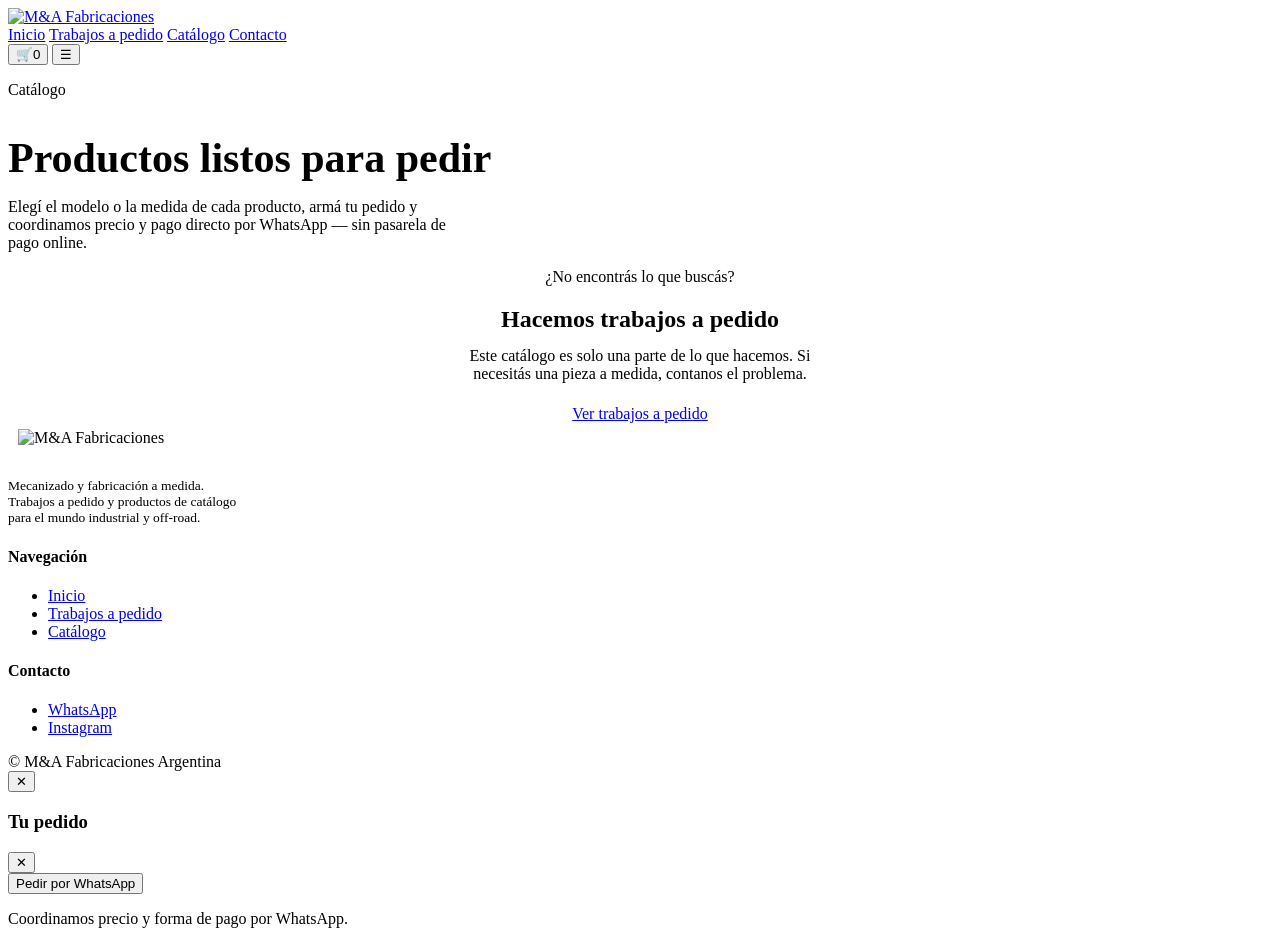
==== catalogo.html @ 92db9dd1 "Add files via upload" ====
<!DOCTYPE html>
<html lang="es-AR">
<head>
<meta charset="UTF-8">
<meta name="viewport" content="width=device-width, initial-scale=1">
<title>Catálogo — M&A Fabricaciones</title>
<meta name="description" content="Catálogo de productos M&A Fabricaciones: ganchos skid, adaptadores y más, con modelos y medidas para elegir.">
<link rel="preconnect" href="https://fonts.googleapis.com">
<link rel="preconnect" href="https://fonts.gstatic.com" crossorigin>
<link href="https://fonts.googleapis.com/css2?family=Oswald:wght@500;600;700&family=Inter:wght@400;500;600;700&display=swap" rel="stylesheet">
<link rel="stylesheet" href="assets/css/styles.css">
</head>
<body>

<header class="site-header">
  <div class="wrap">
    <a href="index.html" class="brand"><img src="assets/img/brand/logo.png" alt="M&A Fabricaciones"></a>
    <nav class="main-nav" id="main-nav">
      <a href="index.html">Inicio</a>
      <a href="index.html#trabajos">Trabajos a pedido</a>
      <a href="catalogo.html">Catálogo</a>
      <a href="index.html#contacto">Contacto</a>
    </nav>
    <div class="nav-right">
      <button class="nav-cart" aria-label="Carrito">🛒<span class="count">0</span></button>
      <button class="nav-toggle" id="nav-toggle" aria-label="Menú">☰</button>
    </div>
  </div>
</header>

<section class="bg-ink tight">
  <div class="wrap">
    <p class="eyebrow">Catálogo</p>
    <h1 style="font-size:clamp(28px,4.5vw,42px); margin-bottom:12px">Productos listos para pedir</h1>
    <p class="muted" style="max-width:56ch">Elegí el modelo o la medida de cada producto, armá tu pedido y coordinamos precio y pago directo por WhatsApp — sin pasarela de pago online.</p>
  </div>
</section>

<section class="tight">
  <div class="wrap">
    <div class="cat-grid" id="catalog-grid"></div>
  </div>
</section>

<section class="bg-paper-2 tight">
  <div class="wrap" style="text-align:center">
    <p class="eyebrow">¿No encontrás lo que buscás?</p>
    <h2 style="font-size:24px; margin-bottom:14px">Hacemos trabajos a pedido</h2>
    <p class="muted" style="max-width:48ch; margin:0 auto 22px auto">Este catálogo es solo una parte de lo que hacemos. Si necesitás una pieza a medida, contanos el problema.</p>
    <a href="index.html#trabajos" class="btn btn-outline">Ver trabajos a pedido</a>
  </div>
</section>

<footer class="site-footer">
  <div class="wrap">
    <div class="footer-grid">
      <div>
        <img src="assets/img/brand/logo.png" alt="M&A Fabricaciones" style="height:28px; margin-bottom:12px; background:#fff; padding:6px 10px; border-radius:6px">
        <p style="font-size:13.5px; max-width:36ch">Mecanizado y fabricación a medida. Trabajos a pedido y productos de catálogo para el mundo industrial y off-road.</p>
      </div>
      <div>
        <h4>Navegación</h4>
        <ul>
          <li><a href="index.html">Inicio</a></li>
          <li><a href="index.html#trabajos">Trabajos a pedido</a></li>
          <li><a href="catalogo.html">Catálogo</a></li>
        </ul>
      </div>
      <div>
        <h4>Contacto</h4>
        <ul>
          <li><a href="#" class="js-wsp-contact">WhatsApp</a></li>
          <li><a href="#" id="footer-instagram">Instagram</a></li>
        </ul>
      </div>
    </div>
    <div class="footer-bottom">
      <span>© <span class="js-year"></span> M&A Fabricaciones</span>
      <span>Argentina</span>
    </div>
  </div>
</footer>

<!-- ===================== MODAL PRODUCTO ===================== -->
<div class="modal-overlay" id="product-modal">
  <div class="modal-panel">
    <button class="modal-close" id="modal-close-btn">✕</button>
    <div class="modal-body" id="modal-body-content"></div>
  </div>
</div>

<!-- ===================== CARRITO (drawer) ===================== -->
<div class="cart-overlay" id="cart-overlay">
  <div class="cart-drawer">
    <div class="cart-head">
      <h3>Tu pedido</h3>
      <button id="cart-close-btn" aria-label="Cerrar">✕</button>
    </div>
    <div class="cart-items" id="cart-items"></div>
    <div class="cart-foot">
      <button class="btn btn-wsp" id="cart-checkout-btn">Pedir por WhatsApp</button>
      <p class="hint">Coordinamos precio y forma de pago por WhatsApp.</p>
    </div>
  </div>
</div>

<div class="toast" id="toast"></div>

<script src="assets/js/config.js"></script>
<script src="assets/js/products.js"></script>
<script src="assets/js/cart.js"></script>
<script src="assets/js/catalog.js"></script>
<script src="assets/js/main.js"></script>
<script>
  document.querySelectorAll(".js-wsp-contact").forEach((a) => {
    a.href = "https://wa.me/" + SITE_CONFIG.whatsappNumber + "?text=" + encodeURIComponent("Hola " + SITE_CONFIG.businessName + "! Quería hacerles una consulta.");
  });
  const ig = document.getElementById("footer-instagram");
  if (ig && SITE_CONFIG.instagram) ig.href = SITE_CONFIG.instagram;
</script>
</body>
</html>
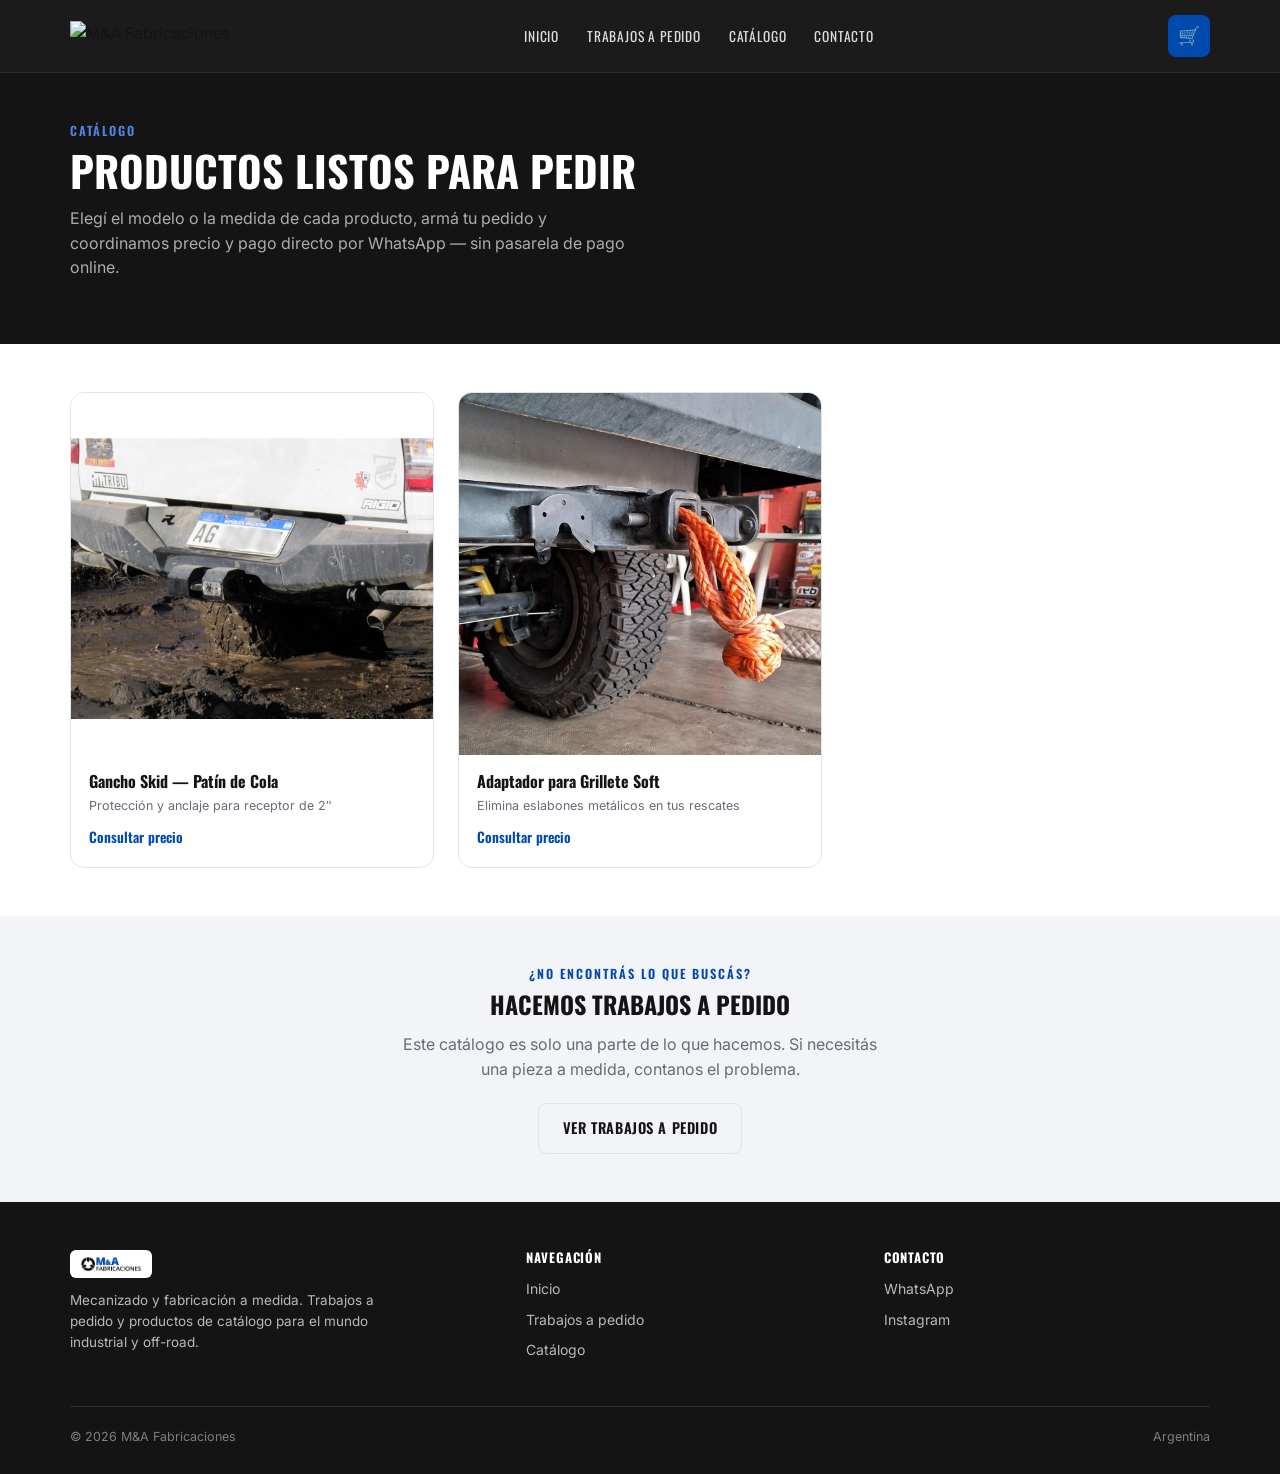
==== commit 055d4bc1: "Update catalogo logo.html" ====
--- a/catalogo.html
+++ b/catalogo.html
@@ -14,7 +14,7 @@
 
 <header class="site-header">
   <div class="wrap">
-    <a href="index.html" class="brand"><img src="assets/img/brand/logo.png" alt="M&A Fabricaciones"></a>
+    <a href="index.html" class="brand"><img src="assets/img/brand/logo-on-dark.png" alt="M&A Fabricaciones"></a>
     <nav class="main-nav" id="main-nav">
       <a href="index.html">Inicio</a>
       <a href="index.html#trabajos">Trabajos a pedido</a>
--- a/assets/css/styles.css
+++ b/assets/css/styles.css
@@ -0,0 +1,313 @@
+/* ===========================================================
+   M&A Fabricaciones — sistema de diseño compartido
+   Mismo lenguaje visual que los brochures de producto.
+   =========================================================== */
+
+:root{
+  --ink:#141414;
+  --paper:#ffffff;
+  --paper-2:#f2f4f7;
+  --blue:#004aad;
+  --blue-light:#4f86dd;
+  --line:#e1e4ea;
+  --muted:#666c76;
+  --max:1180px;
+}
+
+*{box-sizing:border-box}
+html{scroll-behavior:smooth}
+body{
+  margin:0;
+  background:var(--paper);
+  color:var(--ink);
+  font-family:"Inter",system-ui,-apple-system,Segoe UI,Roboto,sans-serif;
+  line-height:1.55;
+  -webkit-font-smoothing:antialiased;
+}
+img{max-width:100%; display:block}
+a{color:inherit}
+.wrap{max-width:var(--max); margin:0 auto; padding:0 20px}
+
+h1,h2,h3,h4{
+  font-family:"Oswald",sans-serif;
+  text-transform:uppercase;
+  margin:0;
+  line-height:1.08;
+}
+.eyebrow{
+  font-family:"Oswald",sans-serif; font-weight:600; text-transform:uppercase;
+  font-size:12.5px; letter-spacing:.16em; color:var(--blue); margin:0 0 8px 0;
+}
+p{margin:0 0 1em 0}
+.muted{color:var(--muted)}
+.btn{
+  display:inline-flex; align-items:center; justify-content:center; gap:8px;
+  font-family:"Oswald",sans-serif; text-transform:uppercase; letter-spacing:.04em;
+  font-size:14.5px; font-weight:600; border-radius:8px; padding:13px 24px;
+  border:1px solid transparent; cursor:pointer; text-decoration:none;
+  transition:transform .15s ease, opacity .15s ease;
+}
+.btn:active{transform:scale(.97)}
+.btn-primary{background:var(--blue); color:#fff}
+.btn-primary:hover{opacity:.92}
+.btn-dark{background:var(--ink); color:#fff}
+.btn-dark:hover{opacity:.88}
+.btn-outline{background:transparent; color:var(--ink); border-color:var(--line)}
+.btn-outline:hover{border-color:var(--ink)}
+.btn-wsp{background:#25D366; color:#073012}
+.btn-wsp:hover{opacity:.92}
+.btn[disabled]{opacity:.4; cursor:not-allowed}
+
+/* ---------- header / nav ---------- */
+.site-header{
+  position:sticky; top:0; z-index:40; background:rgba(20,20,20,.97);
+  border-bottom:1px solid rgba(255,255,255,.08);
+}
+.site-header .wrap{display:flex; align-items:center; justify-content:space-between; height:72px}
+.brand{display:flex; align-items:center; gap:10px; text-decoration:none}
+.brand img{height:30px; width:auto}
+nav.main-nav{display:flex; align-items:center; gap:28px}
+nav.main-nav a{
+  color:#fff; text-decoration:none; font-family:"Oswald",sans-serif;
+  text-transform:uppercase; font-size:13.5px; letter-spacing:.06em; opacity:.85;
+}
+nav.main-nav a:hover{opacity:1}
+.nav-cart{
+  position:relative; background:var(--blue); color:#fff; border:none; border-radius:8px;
+  width:42px; height:42px; display:flex; align-items:center; justify-content:center;
+  cursor:pointer; font-size:18px;
+}
+.nav-cart .count{
+  position:absolute; top:-6px; right:-6px; background:#ff5a3c; color:#fff;
+  font-size:11px; font-weight:700; border-radius:50%; min-width:19px; height:19px;
+  display:flex; align-items:center; justify-content:center; padding:0 3px;
+  font-family:"Inter",sans-serif;
+}
+.nav-right{display:flex; align-items:center; gap:16px}
+.nav-toggle{display:none; background:none; border:none; color:#fff; font-size:24px; cursor:pointer}
+
+@media (max-width:860px){
+  nav.main-nav{
+    position:fixed; inset:72px 0 0 0; background:var(--ink); flex-direction:column;
+    align-items:flex-start; padding:28px 24px; gap:22px; transform:translateX(100%);
+    transition:transform .25s ease; overflow-y:auto;
+  }
+  nav.main-nav.open{transform:translateX(0)}
+  nav.main-nav a{font-size:18px}
+  .nav-toggle{display:block}
+}
+
+/* ---------- sections ---------- */
+section{padding:72px 0}
+section.tight{padding:48px 0}
+.section-head{max-width:640px; margin-bottom:40px}
+.section-head.center{margin-left:auto; margin-right:auto; text-align:center}
+.section-head h2{font-size:clamp(26px,4vw,38px)}
+.section-head p{color:var(--muted); font-size:16px; margin-top:12px}
+
+.bg-ink{background:var(--ink); color:#fff}
+.bg-ink .eyebrow{color:var(--blue-light)}
+.bg-ink .muted{color:rgba(255,255,255,.65)}
+.bg-paper-2{background:var(--paper-2)}
+
+/* ---------- hero (home) ---------- */
+.hero{
+  position:relative; background:var(--ink); color:#fff; overflow:hidden;
+  padding:64px 0 80px 0;
+}
+.hero .wrap{position:relative; z-index:2}
+.hero-grid{display:grid; grid-template-columns:1.1fr .9fr; gap:48px; align-items:center}
+.hero h1{font-size:clamp(34px,5.2vw,58px); margin-bottom:18px}
+.hero h1 .accent{color:var(--blue-light)}
+.hero .lead{font-size:17.5px; color:rgba(255,255,255,.82); max-width:46ch; margin-bottom:28px}
+.hero-actions{display:flex; gap:14px; flex-wrap:wrap}
+.hero-photo{
+  border-radius:12px; overflow:hidden; aspect-ratio:4/5; background:#000;
+  box-shadow:0 20px 50px rgba(0,0,0,.45);
+}
+.hero-photo img{width:100%; height:100%; object-fit:cover}
+.hero-stats{display:flex; gap:28px; margin-top:38px; flex-wrap:wrap}
+.hero-stats div{min-width:110px}
+.hero-stats .num{font-family:"Oswald",sans-serif; font-size:28px; font-weight:600; color:var(--blue-light)}
+.hero-stats .lbl{font-size:12.5px; color:rgba(255,255,255,.6); text-transform:uppercase; letter-spacing:.04em}
+
+@media (max-width:860px){
+  .hero-grid{grid-template-columns:1fr; gap:32px}
+  .hero-photo{aspect-ratio:16/10}
+}
+
+/* ---------- portfolio (trabajos a pedido) grid ---------- */
+.portfolio-grid{display:grid; grid-template-columns:repeat(3,1fr); gap:22px}
+.pf-card{
+  background:var(--paper); border:1px solid var(--line); border-radius:12px; overflow:hidden;
+  display:flex; flex-direction:column;
+}
+.pf-photo{
+  aspect-ratio:4/3; background:var(--paper-2); border-bottom:1px solid var(--line);
+  display:flex; align-items:center; justify-content:center; flex-direction:column; gap:6px;
+  color:var(--muted); font-size:12.5px; text-align:center; padding:14px; overflow:hidden;
+}
+.pf-photo img{width:100%; height:100%; object-fit:cover}
+.pf-photo .ico{font-size:24px; opacity:.55}
+.pf-body{padding:20px 20px 22px 20px}
+.pf-body h3{font-size:16.5px; margin-bottom:8px; text-transform:none; letter-spacing:.01em}
+.pf-body p{font-size:14px; color:var(--muted); margin:0}
+.pf-tag{
+  display:inline-block; font-family:"Oswald",sans-serif; font-size:11px; letter-spacing:.08em;
+  text-transform:uppercase; color:var(--blue); background:rgba(0,74,173,.08);
+  padding:4px 9px; border-radius:20px; margin-bottom:10px;
+}
+
+@media (max-width:900px){ .portfolio-grid{grid-template-columns:1fr 1fr} }
+@media (max-width:620px){ .portfolio-grid{grid-template-columns:1fr} }
+
+/* ---------- catálogo CTA banner (home) ---------- */
+.cat-banner{
+  background:linear-gradient(135deg, var(--blue) 0%, #00327a 100%);
+  color:#fff; border-radius:16px; padding:44px 40px; display:flex; align-items:center;
+  justify-content:space-between; gap:28px; flex-wrap:wrap;
+}
+.cat-banner h2{font-size:clamp(22px,3.4vw,32px); margin-bottom:10px}
+.cat-banner p{color:rgba(255,255,255,.85); margin:0; max-width:48ch}
+.cat-banner .btn-dark{background:#fff; color:var(--ink)}
+
+/* ---------- catálogo grid ---------- */
+.cat-grid{display:grid; grid-template-columns:repeat(3,1fr); gap:24px}
+.product-card{
+  background:var(--paper); border:1px solid var(--line); border-radius:14px; overflow:hidden;
+  display:flex; flex-direction:column; cursor:pointer; transition:box-shadow .15s ease, transform .15s ease;
+}
+.product-card:hover{box-shadow:0 12px 28px rgba(0,0,0,.1); transform:translateY(-2px)}
+.product-card .ph{aspect-ratio:1/1; background:var(--paper-2); overflow:hidden}
+.product-card .ph img{width:100%; height:100%; object-fit:cover}
+.product-card .pc-body{padding:18px 18px 20px 18px}
+.product-card h3{font-size:16px; text-transform:none; margin-bottom:6px}
+.product-card .pc-tag{font-size:12.5px; color:var(--muted); margin-bottom:10px}
+.product-card .pc-price{font-family:"Oswald",sans-serif; font-weight:600; font-size:14px; color:var(--blue)}
+
+@media (max-width:900px){ .cat-grid{grid-template-columns:1fr 1fr} }
+@media (max-width:560px){ .cat-grid{grid-template-columns:1fr} }
+
+/* ---------- product detail modal ---------- */
+.modal-overlay{
+  position:fixed; inset:0; background:rgba(10,10,10,.6); z-index:70;
+  display:none; align-items:flex-end; justify-content:center;
+}
+.modal-overlay.open{display:flex}
+.modal-panel{
+  background:#fff; width:100%; max-width:920px; max-height:92vh; overflow-y:auto;
+  border-radius:16px 16px 0 0; animation:slideUp .22s ease;
+}
+@media (min-width:720px){
+  .modal-overlay{align-items:center}
+  .modal-panel{border-radius:16px; margin:20px}
+}
+@keyframes slideUp{from{transform:translateY(24px); opacity:0} to{transform:translateY(0); opacity:1}}
+.modal-close{
+  position:absolute; top:16px; right:16px; background:#fff; border:1px solid var(--line);
+  border-radius:50%; width:36px; height:36px; font-size:18px; cursor:pointer; z-index:2;
+}
+.modal-body{position:relative; display:grid; grid-template-columns:1fr 1fr}
+@media (max-width:720px){ .modal-body{grid-template-columns:1fr} }
+.modal-gallery{background:var(--paper-2)}
+.modal-gallery .main-photo{aspect-ratio:1/1; overflow:hidden}
+.modal-gallery .main-photo img{width:100%; height:100%; object-fit:cover}
+.modal-thumbs{display:flex; gap:8px; padding:10px; overflow-x:auto}
+.modal-thumbs img{
+  width:58px; height:58px; object-fit:cover; border-radius:6px; cursor:pointer;
+  border:2px solid transparent; flex-shrink:0;
+}
+.modal-thumbs img.active{border-color:var(--blue)}
+.modal-info{padding:28px 28px 32px 28px}
+.modal-info h2{font-size:24px; text-transform:none; margin-bottom:10px}
+.modal-info .desc{font-size:14.5px; color:var(--muted); margin-bottom:22px}
+
+.variant-group{margin-bottom:22px}
+.variant-group label.vg-label{
+  display:block; font-family:"Oswald",sans-serif; font-size:12.5px; text-transform:uppercase;
+  letter-spacing:.06em; color:var(--ink); margin-bottom:10px;
+}
+.variant-options{display:flex; gap:8px; flex-wrap:wrap}
+.variant-opt{
+  border:1.5px solid var(--line); border-radius:8px; padding:9px 14px; font-size:13.5px;
+  cursor:pointer; background:#fff; font-family:"Inter"; transition:all .12s ease;
+}
+.variant-opt:hover{border-color:var(--ink)}
+.variant-opt.selected{border-color:var(--blue); background:rgba(0,74,173,.07); color:var(--blue); font-weight:600}
+.variant-note{font-size:12.5px; color:var(--muted); margin-top:10px}
+
+.qty-row{display:flex; align-items:center; gap:14px; margin-bottom:22px}
+.qty-ctrl{display:flex; align-items:center; border:1px solid var(--line); border-radius:8px; overflow:hidden}
+.qty-ctrl button{
+  width:38px; height:38px; border:none; background:var(--paper-2); font-size:17px; cursor:pointer;
+}
+.qty-ctrl input{
+  width:42px; text-align:center; border:none; font-size:15px; font-family:"Inter"; -moz-appearance:textfield;
+}
+.price-line{font-family:"Oswald",sans-serif; font-size:19px; font-weight:600; color:var(--ink)}
+.price-line .unit{font-size:12.5px; color:var(--muted); font-family:"Inter"; font-weight:400; display:block; margin-top:2px}
+
+/* ---------- cart drawer ---------- */
+.cart-overlay{
+  position:fixed; inset:0; background:rgba(10,10,10,.5); z-index:80; display:none;
+}
+.cart-overlay.open{display:block}
+.cart-drawer{
+  position:fixed; top:0; right:0; bottom:0; width:100%; max-width:420px; background:#fff;
+  z-index:81; display:flex; flex-direction:column; transform:translateX(100%);
+  transition:transform .25s ease; box-shadow:-10px 0 30px rgba(0,0,0,.2);
+}
+.cart-overlay.open .cart-drawer{transform:translateX(0)}
+.cart-head{
+  padding:20px 22px; border-bottom:1px solid var(--line); display:flex;
+  align-items:center; justify-content:space-between;
+}
+.cart-head h3{font-size:17px; text-transform:none}
+.cart-head button{background:none; border:none; font-size:20px; cursor:pointer}
+.cart-items{flex:1; overflow-y:auto; padding:14px 22px}
+.cart-item{display:flex; gap:12px; padding:14px 0; border-bottom:1px solid var(--line)}
+.cart-item img{width:64px; height:64px; object-fit:cover; border-radius:8px; background:var(--paper-2)}
+.cart-item .ci-info{flex:1}
+.cart-item h4{font-size:14px; font-weight:600; margin:0 0 3px 0}
+.cart-item .ci-variant{font-size:12.5px; color:var(--muted); margin-bottom:6px}
+.cart-item .ci-remove{font-size:12px; color:#c0392b; cursor:pointer; background:none; border:none; padding:0}
+.cart-empty{padding:40px 10px; text-align:center; color:var(--muted); font-size:14px}
+.cart-foot{padding:18px 22px 24px 22px; border-top:1px solid var(--line)}
+.cart-foot .btn{width:100%}
+.cart-foot .hint{font-size:12px; color:var(--muted); text-align:center; margin-top:10px}
+
+/* ---------- toast ---------- */
+.toast{
+  position:fixed; bottom:24px; left:50%; transform:translateX(-50%) translateY(20px);
+  background:var(--ink); color:#fff; padding:13px 22px; border-radius:30px; font-size:14px;
+  opacity:0; pointer-events:none; transition:all .25s ease; z-index:90; white-space:nowrap;
+}
+.toast.show{opacity:1; transform:translateX(-50%) translateY(0)}
+
+/* ---------- footer ---------- */
+footer.site-footer{background:var(--ink); color:rgba(255,255,255,.7); padding:48px 0 28px 0}
+.footer-grid{display:grid; grid-template-columns:1.3fr 1fr 1fr; gap:32px; margin-bottom:36px}
+.footer-grid h4{color:#fff; font-size:13px; letter-spacing:.06em; margin-bottom:14px}
+.footer-grid ul{list-style:none; margin:0; padding:0}
+.footer-grid li{margin-bottom:9px; font-size:14px}
+.footer-grid a{text-decoration:none; color:rgba(255,255,255,.7)}
+.footer-grid a:hover{color:#fff}
+.footer-bottom{
+  border-top:1px solid rgba(255,255,255,.12); padding-top:20px; display:flex;
+  justify-content:space-between; flex-wrap:wrap; gap:10px; font-size:12.5px; color:rgba(255,255,255,.45);
+}
+@media (max-width:700px){ .footer-grid{grid-template-columns:1fr} }
+
+/* ---------- floating whatsapp ---------- */
+.fab-wsp{
+  position:fixed; bottom:22px; right:22px; z-index:50; background:#25D366; color:#fff;
+  width:56px; height:56px; border-radius:50%; display:flex; align-items:center; justify-content:center;
+  font-size:26px; text-decoration:none; box-shadow:0 8px 20px rgba(0,0,0,.25);
+}
+
+/* ---------- generic placeholder photo block ---------- */
+.ph-placeholder{
+  border:1.5px dashed var(--line); background:var(--paper-2); color:var(--muted);
+  display:flex; align-items:center; justify-content:center; flex-direction:column; gap:6px;
+  font-size:12.5px; text-align:center; padding:14px; width:100%; height:100%;
+}
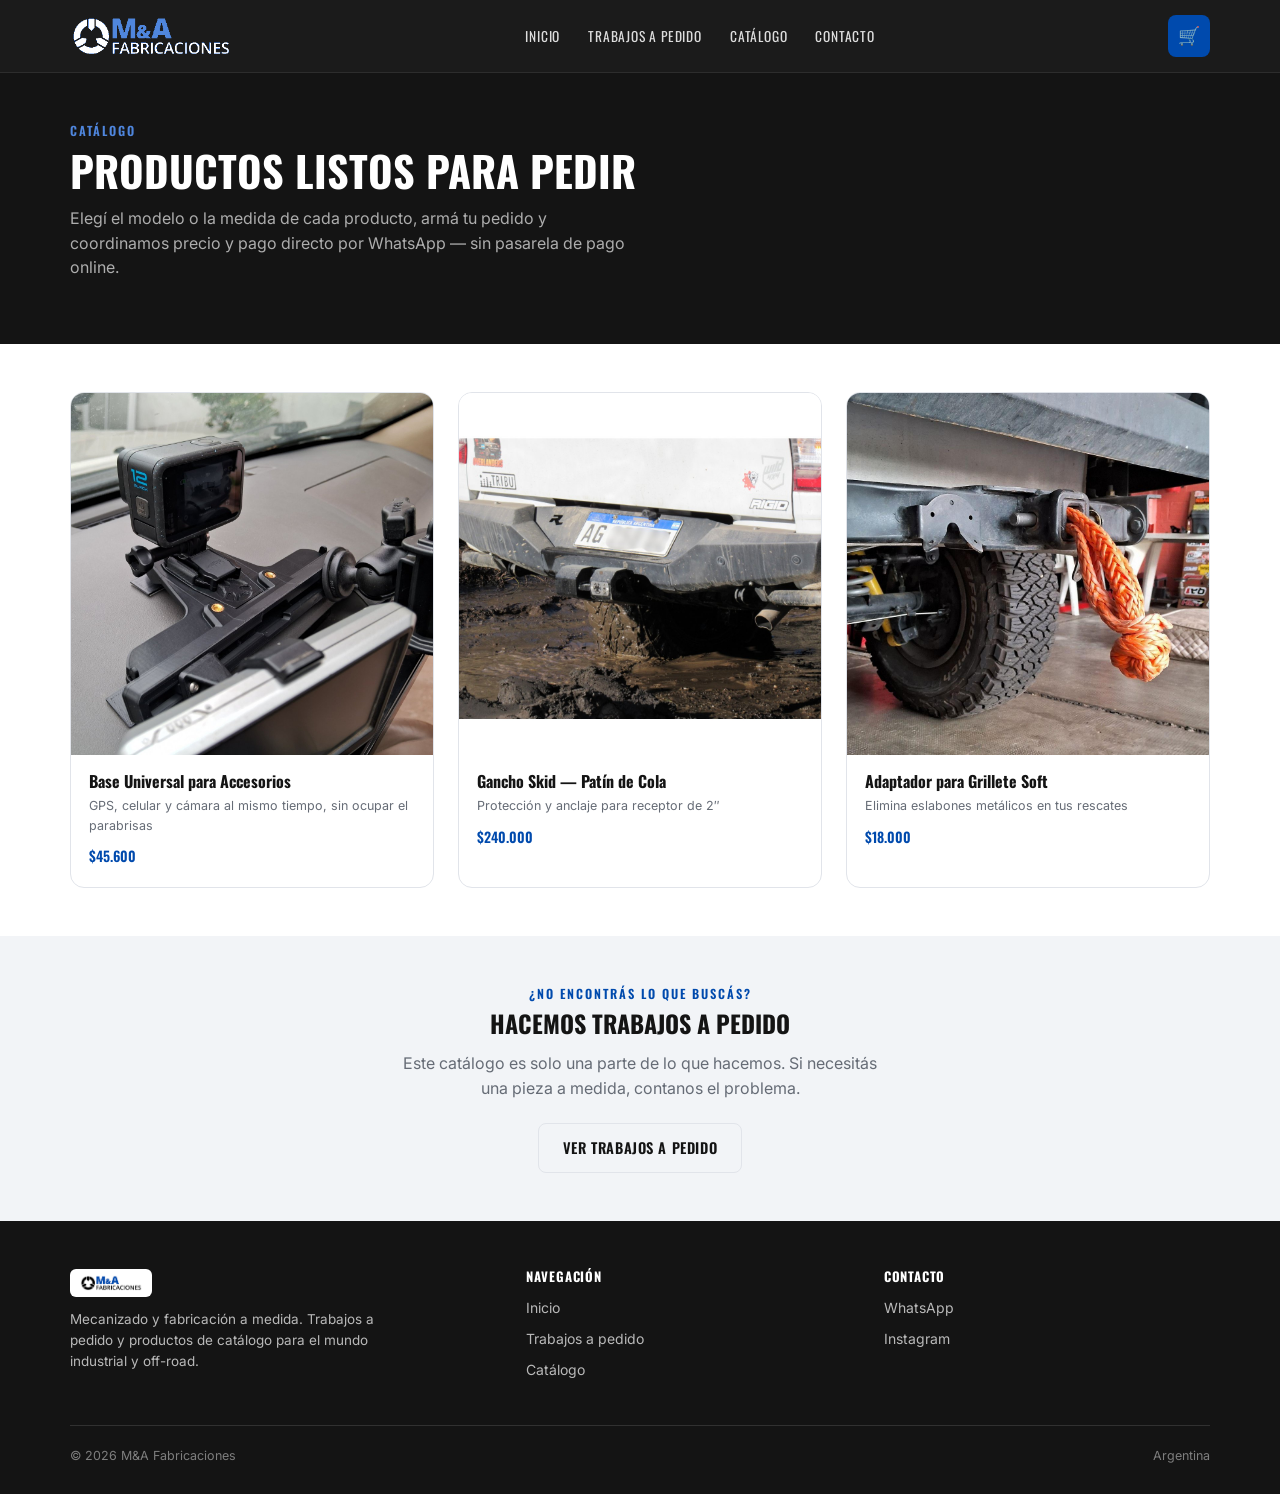
==== commit 45ac1626: "Extras (bochas) con precio, total en carrito y pedido por WhatsApp Co-Authored-By: Claude Sonnet 5.5" ====
--- a/catalogo.html
+++ b/catalogo.html
@@ -98,8 +98,9 @@
     </div>
     <div class="cart-items" id="cart-items"></div>
     <div class="cart-foot">
+      <div class="cart-total" id="cart-total"></div>
       <button class="btn btn-wsp" id="cart-checkout-btn">Pedir por WhatsApp</button>
-      <p class="hint">Coordinamos precio y forma de pago por WhatsApp.</p>
+      <p class="hint">Coordinamos el envío y la forma de pago por WhatsApp.</p>
     </div>
   </div>
 </div>
--- a/assets/css/styles.css
+++ b/assets/css/styles.css
@@ -65,7 +65,7 @@
 }
 .site-header .wrap{display:flex; align-items:center; justify-content:space-between; height:72px}
 .brand{display:flex; align-items:center; gap:10px; text-decoration:none}
-.brand img{height:30px; width:auto}
+.brand img{height:42px; width:auto}
 nav.main-nav{display:flex; align-items:center; gap:28px}
 nav.main-nav a{
   color:#fff; text-decoration:none; font-family:"Oswald",sans-serif;
@@ -125,7 +125,7 @@
   border-radius:12px; overflow:hidden; aspect-ratio:4/5; background:#000;
   box-shadow:0 20px 50px rgba(0,0,0,.45);
 }
-.hero-photo img{width:100%; height:100%; object-fit:cover}
+.hero-photo img{width:100%; height:100%; object-fit:contain}
 .hero-stats{display:flex; gap:28px; margin-top:38px; flex-wrap:wrap}
 .hero-stats div{min-width:110px}
 .hero-stats .num{font-family:"Oswald",sans-serif; font-size:28px; font-weight:600; color:var(--blue-light)}
@@ -311,3 +311,13 @@
   display:flex; align-items:center; justify-content:center; flex-direction:column; gap:6px;
   font-size:12.5px; text-align:center; padding:14px; width:100%; height:100%;
 }
+
+/* ---------- extras / total ---------- */
+.addon-row{display:flex; align-items:center; justify-content:space-between; gap:12px; padding:9px 0; border-bottom:1px solid var(--line)}
+.addon-name{font-size:14px; color:var(--ink)}
+.addon-name span{display:block; font-size:12.5px; color:var(--muted)}
+.qty-ctrl.small button{width:30px; height:30px; font-size:16px}
+.addon-qty{min-width:28px; text-align:center; font-size:14px}
+.cart-item .ci-price{font-family:"Oswald",sans-serif; font-weight:600; font-size:15px; color:var(--blue)}
+.cart-total{display:flex; justify-content:space-between; align-items:baseline; margin-bottom:12px; font-family:"Oswald",sans-serif; font-size:19px}
+.cart-total span{font-family:"Inter"; font-size:12.5px; color:var(--muted); font-weight:400}
